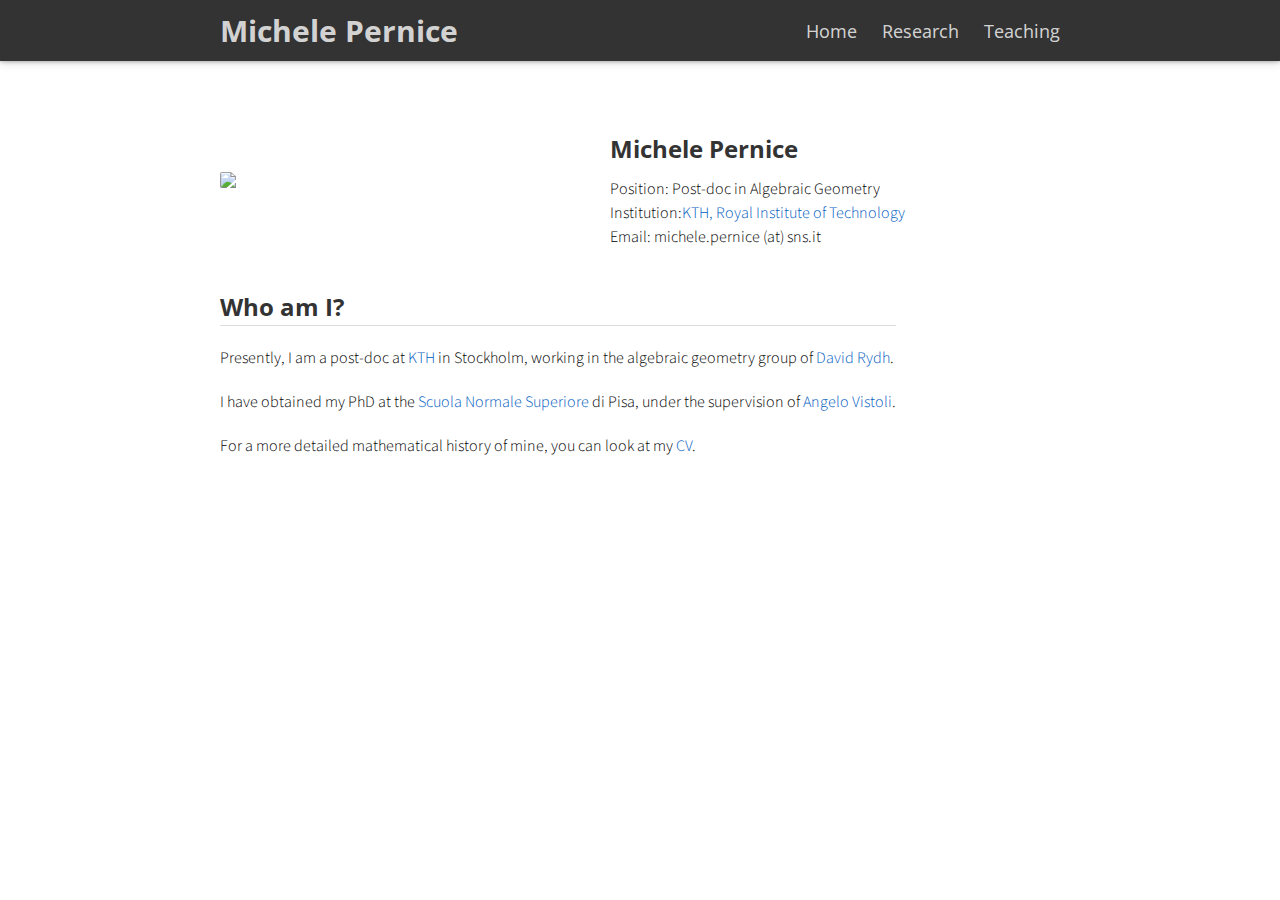
==== home.html @ c6e35c51 "Update home.html" ====
<!doctype html>
<html>

<head>
  <title>Michele Pernice</title>
  <meta charset="utf-8" name="viewport" content="width=device-width, initial-scale=1">
  <link href="css/frame.css" media="screen" rel="stylesheet" type="text/css" />
  <link href="css/controls.css" media="screen" rel="stylesheet" type="text/css" />
  <link href="css/custom.css" media="screen" rel="stylesheet" type="text/css" />
  <link href='https://fonts.googleapis.com/css?family=Open+Sans:400,700' rel='stylesheet' type='text/css'>
  <link href='https://fonts.googleapis.com/css?family=Open+Sans+Condensed:300,700' rel='stylesheet' type='text/css'>
  <link href="https://fonts.googleapis.com/css?family=Source+Sans+Pro:400,700" rel="stylesheet">
  <script src="https://ajax.googleapis.com/ajax/libs/jquery/3.3.1/jquery.min.js"></script>
  <script src="js/menu.js"></script>
</head>

<body>
  <div class="menu-container"></div>
  <div class="content-container">
    <div class="content">
      <div class="content-table flex-column">
        <div class="flex-row">
          <div class="flex-item flex-column">
            <img class="image" id="me" src="Michele.jpeg">
          </div>
          <div class="flex-item flex-column">
            <h2>Michele Pernice</h2>
            <p class="text">
              Position: Post-doc in Algebraic Geometry<br>
              Institution:<a href="https://www.kth.se/math/department-of-mathematics-1.833813" target="_blank">KTH, Royal Institute of Technology</a><br>
              Email: michele.pernice (at) sns.it<br>
            </p>
          </div>
        </div>
        <div class="flex-row">
          <div class="flex-item flex-column">
            <h2>Who am I?</h2>
            <hr>
            <p class="text">
            Presently, I am a post-doc at <a href="https://www.kth.se/math/department-of-mathematics-1.833813" target="_blank">KTH</a> in Stockholm,
              working in the algebraic geometry group of <a href="https://people.kth.se/~dary/" target="_blank">David Rydh</a>.  
            </p>
            <p class="text">
            I have obtained my PhD at the <a href="https://www.sns.it/it" target="_blank">Scuola Normale Superiore</a> di Pisa, 
              under the supervision of <a href="http://homepage.sns.it/vistoli/" target="_blank">Angelo Vistoli</a>.
            </p>
            <p class="text">
             For a more detailed mathematical history of mine, you can look at my <a href="CV_Michele-pdf" target="_blank">CV</a>.
         
            
        </div>
        </div>
      </div>
    </div>
  </div>
</body>

</html>
</body>

</html>
---- css/frame.css ----
/*************************************************************************
 * GitHub: https://github.com/yenchiah/project-website-template
 * Version: v3.36
 * This CSS file is for the website frame
 * If you want to keep this template updated, avoid modifying this file
 * Instead, add your own CSS in the custom.css file
 *************************************************************************/

html,
body {
  margin: 0;
  padding: 0;
  background-color: white;
  font-family: 'Open Sans', Helvetica, Arial, sans-serif;
  left: 0;
  right: 0;
  width: auto;
}

/* This is a hack for FireFox that the <b> tag does not work */
strong,
b {
  font-weight: bold;
}

a {
  outline: none;
  cursor: pointer;
}

img {
  -webkit-touch-callout: none;
  -webkit-user-select: none;
  -khtml-user-select: none;
  -moz-user-select: none;
  -ms-user-select: none;
  user-select: none;
}

video {
  -webkit-touch-callout: none;
  -webkit-user-select: none;
  -khtml-user-select: none;
  -moz-user-select: none;
  -ms-user-select: none;
  user-select: none;
}

h2 {
  font-size: 24px;
  color: #333333;
  margin: 30px 0 0 0;
  padding: 0;
  font-weight: bold;
  font-family: 'Open Sans', Helvetica, Arial, sans-serif;
}

h3 {
  font-size: 18px;
  color: #333333;
  margin: 10px 0 0 0;
  padding: 0;
  font-weight: bold;
  font-family: 'Open Sans', Helvetica, Arial, sans-serif;
}

ul,
ol {
  margin: 10px 0 10px 0;
}

li ol,
li ul {
  margin: 0;
}

hr {
  border: 0;
  height: 1px;
  background: rgb(220, 220, 220);
  margin: 0 0 10px 0;
}

.menu-container {
  z-index: 2;
  position: relative;
  width: 100%;
  background-color: #333333;
  min-width: 300px;
  -webkit-touch-callout: none;
  -webkit-user-select: none;
  -khtml-user-select: none;
  -moz-user-select: none;
  -ms-user-select: none;
  user-select: none;
  box-shadow: 0 0px 4px rgb(0 0 0 / 32%), 0 0px 10px rgb(0 0 0 / 23%);
}

.menu {
  position: relative;
  margin: 0 auto;
  max-width: 900px;
}

.menu-table {
  padding: 10px 10px;
  width: 100%;
  margin: 0;
}

.menu-highlight {
  color: rgb(255, 255, 255) !important;
  opacity: 1 !important;
  font-weight: 700 !important;
}

.logo {
  margin-left: 20px;
}

.logo a {
  color: rgba(255, 255, 255, 0.8);
  font-family: 'Open Sans Condensed', Helvetica, Arial, sans-serif;
  font-size: 30px;
  text-decoration: none;
  font-weight: 700;
  flex: 1 auto;
}

.logo img {
  margin: 0;
  padding: 0;
}

.menu-button {
  width: 40px;
  height: 40px;
  display: none;
  cursor: pointer;
  margin-right: 20px;
}

.menu-button img {
  width: 30px;
  height: 30px;
}

.menu-items a {
  color: rgba(255, 255, 255, 0.8);
  text-decoration: none;
  font-weight: 400;
  font-size: 18px;
  flex: 1 auto;
  transition: opacity 0.1s ease-in-out;
  -moz-transition: opacity 0.1s ease-in-out;
  -webkit-transition: opacity 0.1s ease-in-out;
  font-family: 'Open Sans', Helvetica, Arial, sans-serif;
  white-space: nowrap;
}

.menu-items a:not(:last-child) {
  margin-right: 25px;
}

.menu-items a:hover {
  color: rgb(255, 255, 255);
  opacity: 1;
}

.content-container {
  z-index: 1;
  position: relative;
  width: 100%;
  min-width: 300px;
}

.content {
  position: relative;
  margin: 0 auto;
  font-size: 16px;
  font-family: 'Source Sans Pro', Helvetica, Arial, sans-serif;
  font-weight: 300;
  line-height: 1.5;
  max-width: 900px;
  overflow-x: auto;
}

.content p a,
.content ul a,
.content ol a {
  text-decoration: none;
  color: #005cbf;
}

.content p a:hover,
.content ul a:hover,
.content ol a:hover {
  text-decoration: underline;
}

.content-table {
  padding: 40px 10px;
  width: 100%;
  margin: 0;
}

.banner {
  position: relative;
  font-size: 16px;
  font-family: 'Source Sans Pro', Helvetica, Arial, sans-serif;
  font-weight: 300;
  line-height: 1.5;
  overflow-x: auto;
  background-color: #005cbf;
  display: flex;
}

.banner .banner-table {
  padding: 20px 10px;
  width: 100%;
  margin: 0 auto;
  max-width: 900px;
  align-self: flex-end;
}

.banner h2,
.banner h3,
.banner p,
.banner span {
  color: white;
}

.flex-column {
  display: flex;
  flex-direction: column;
  flex-wrap: wrap;
  justify-content: flex-start;
  align-items: stretch;
  align-content: stretch;
  box-sizing: border-box;
}

.flex-row-space-between {
  display: flex;
  flex-direction: row;
  flex-wrap: wrap;
  justify-content: space-between;
  align-items: center;
  align-content: stretch;
  box-sizing: border-box;
}

.flex-row {
  display: flex;
  flex-direction: row;
  flex-wrap: wrap;
  justify-content: flex-start;
  align-items: center;
  align-content: stretch;
  box-sizing: border-box;
}

.flex-row-center {
  display: flex;
  flex-direction: row;
  flex-wrap: wrap;
  justify-content: center;
  align-items: center;
  align-content: stretch;
  box-sizing: border-box;
}

.flex-item-stretch {
  flex: 1 auto;
}

.flex-item-stretch-2 {
  flex: 1 auto;
}

.flex-item-stretch-3 {
  flex: 1 auto;
}

.flex-item-stretch-4 {
  flex: 1 auto;
}

.flex-item-stretch-5 {
  flex: 1 auto;
}

.flex-item {
  margin: 0 20px;
}

.left-align {
  float: left;
}

.right-align {
  float: right;
}

.full-width {
  width: 100%;
}

.badge-text {
  font-size: 30px;
  font-weight: 700;
}

.text {
  margin: 10px 0 10px 0;
  padding: 0;
}

.text-large-margin {
  margin: 15px 0 15px 0;
  padding: 0;
}

.text-small-margin {
  margin: 5px 0 5px 0;
  padding: 0;
}

.text-no-margin {
  margin: 0;
  padding: 0;
}

.image {
  border-radius: 2px;
  width: 100%;
  margin: 15px 0;
  -webkit-touch-callout: none;
  -webkit-user-select: none;
  -khtml-user-select: none;
  -moz-user-select: none;
  -ms-user-select: none;
  user-select: none;
  display: flex;
}

.image.center {
  align-self: center;
}

.image img,
.image video {
  width: 100%;
  height: 100%;
  box-sizing: border-box;
  display: table-cell;
  overflow: hidden;
  border-radius: 2px;
}

.adaptive-image {
  background-position: center;
  background-repeat: no-repeat;
  background-size: cover;
}

.image-wrap-text {
  float: left;
  margin: 5px 40px 25px 0;
}

.image-caption {
  width: 100%;
  text-align: center;
  margin-top: -10px;
  margin-bottom: 10px;
}

.max-width-400 {
  max-width: 400px;
}

.max-width-140 {
  max-width: 140px;
}

ol.publication {
  display: flex;
  flex-direction: column-reverse;
  list-style: none;
  margin: 7px 0 7px 0;
  padding: 0;
  flex-wrap: wrap;
}

ol.publication li {
  display: flex;
  align-items: baseline;
  margin: 0;
  padding: 0;
}

ol.publication li p:before {
  line-height: 1;
  margin-right: 5px;
}

ol.publication.C-list {
  counter-reset: C-counter;
}

ol.publication.C-list li p {
  counter-increment: C-counter;
}

ol.publication.C-list li p:before {
  content: "[C"counter(C-counter)"]";
}

ol.publication.J-list {
  counter-reset: J-counter;
}

ol.publication.J-list li p {
  counter-increment: J-counter;
}

ol.publication.J-list li p:before {
  content: "[J"counter(J-counter)"]";
}

ol.publication.T-list {
  counter-reset: T-counter;
}

ol.publication.T-list li p {
  counter-increment: T-counter;
}

ol.publication.T-list li p:before {
  content: "[T"counter(T-counter)"]";
}

ol.publication.O-list {
  counter-reset: O-counter;
}

ol.publication.O-list li p {
  counter-increment: O-counter;
}

ol.publication.O-list li p:before {
  content: "[O"counter(O-counter)"]";
}

ol.publication.P-list {
  counter-reset: P-counter;
}

ol.publication.P-list li p {
  counter-increment: P-counter;
}

ol.publication.P-list li p:before {
  content: "[P"counter(P-counter)"]";
}

ol.publication.M-list {
  counter-reset: M-counter;
}

ol.publication.M-list li p {
  counter-increment: M-counter;
}

ol.publication.M-list li p:before {
  content: "[M"counter(M-counter)"]";
}

ol.publication.F-list {
  counter-reset: F-counter;
}

ol.publication.F-list li p {
  counter-increment: F-counter;
}

ol.publication.F-list li p:before {
  content: "[F"counter(F-counter)"]";
}

ol.publication.A-list {
  counter-reset: A-counter;
}

ol.publication.A-list li p {
  counter-increment: A-counter;
}

ol.publication.A-list li p:before {
  content: "[A"counter(A-counter)"]";
}

ol.nested {
  list-style: none;
  counter-reset: item;
}

ol.nested>li:before {
  counter-increment: item;
  content: counters(item, ".") ". ";
  padding-right: 0.6em;
}

.noselect {
  -webkit-touch-callout: none;
  -webkit-user-select: none;
  -khtml-user-select: none;
  -moz-user-select: none;
  -ms-user-select: none;
  user-select: none;
}

.center-align-content {
  display: flex;
  justify-content: center;
  align-items: center;
}

.left-align-content {
  display: flex;
  justify-content: flex-start;
  align-items: center;
}

.text-large {
  font-size: 20px;
}

.text-small {
  font-size: 12px;
}

.text-italic {
  font-style: italic;
}

.text-justify {
  text-align: justify;
}

.text-center {
  text-align: center;
}

.iframe-container {
  position: absolute;
  top: 61px;
  bottom: 0;
  left: 0;
  height: auto;
  width: 100%;
  min-width: 300px;
}

.iframe {
  border: 0;
  width: 100%;
  height: 100%;
}

.iframe-in-body {
  width: 100%;
  height: 400px;
  border: 1px solid #666666;
  margin: 15px 0;
}

.iframe-in-tab {
  width: 100%;
  height: 400px;
  border: 0;
  margin: 0;
  padding: 0;
}

.force-no-scroll {
  overflow-y: hidden;
}

.force-scroll {
  overflow-y: scroll;
}

.highlight-text {
  font-weight: bold;
}

.custom-text-info,
.custom-text-info p,
.custom-text-info a {
  color: #17a2b8;
}

.custom-text-info a:hover {
  color: #007082;
}

.custom-text-primary,
.custom-text-primary p,
.custom-text-primary a {
  color: #007bff;
}

.custom-text-primary a:hover {
  color: #005cbf;
}

.custom-text-danger,
.custom-text-danger p,
.custom-text-danger a {
  color: #dc3545;
}

.custom-text-danger a:hover {
  color: #a71120;
}

.gallery {
  display: flex;
  flex-direction: row;
  flex-wrap: wrap;
  justify-content: flex-start;
  align-items: center;
  align-content: stretch;
  box-sizing: border-box;
  width: 100%;
  padding: 0 5px;
}

.gallery>a.flex-column,
.gallery>div.flex-column {
  color: black;
  text-decoration: none;
  padding: 15px;
  cursor: default;
}

.gallery>a.flex-column>img,
.gallery>a.flex-column>video,
.gallery>div.flex-column>img,
.gallery>div.flex-column>video {
  border-radius: 2px;
  width: 100%;
  background-image: url(../img/loading.gif);
  background-repeat: no-repeat;
  background-size: 30px 30px;
  background-position: center;
  min-height: 50px;
}

.gallery>a.flex-column>div,
.gallery>div.flex-column>div,
.gallery>a.flex-column>h3,
.gallery>div.flex-column>h3 {
  width: 100%;
  text-align: center;
}

.masonry {
  column-count: 2;
  column-fill: balance;
  column-gap: 0;
  box-sizing: border-box;
  width: 100%;
  padding: 0 5px;
  position: relative;
}

.masonry figure {
  break-inside: avoid;
  page-break-inside: avoid;
  border: 0;
  color: black;
  text-decoration: none;
  padding: 10px;
  margin: 0;
  cursor: default;
  -webkit-touch-callout: none;
  -webkit-user-select: none;
  -khtml-user-select: none;
  -moz-user-select: none;
  -ms-user-select: none;
  user-select: none;
  border: 5px solid transparent;
  position: relative;
  box-sizing: border-box;
  display: flex;
  flex-direction: column;
  flex-wrap: wrap;
  justify-content: flex-start;
  align-items: stretch;
  align-content: stretch;
}

.masonry figure.selected {
  border: 5px solid #007bff;
  -moz-box-shadow: inset 0 0 4px 1px #6d6d6d;
  -webkit-box-shadow: inset 0 0 4px 1px #6d6d6d;
  box-shadow: inset 0 0 4px 1px #6d6d6d;
}

.masonry figure>img,
.masonry figure>video {
  width: 100%;
  background-image: url(../img/loading.gif);
  background-repeat: no-repeat;
  background-size: 30px 30px;
  background-position: center;
  min-height: 50px;
  display: block;
  box-sizing: border-box;
  position: relative;
}

.masonry figure>figcaption {
  position: absolute;
  bottom: max(min(2vw, 20px), 15px);
  left: max(min(2vw, 20px), 15px);
  right: max(min(2vw, 20px), 15px);
  font-family: 'Oswald', Helvetica, Arial, sans-serif;
  width: auto;
  display: block;
  box-sizing: border-box;
  margin: 0;
  padding: 0;
  font-size: 25px;
  font-size: max(min(6vw, 21px), 16px);
  line-height: 1.3;
  font-weight: bold;
  color: #fff;
  text-align: center;
  background-color: transparent;
  text-shadow: -1px 1px 0 #000, 1px 1px 0 #000, 1px -1px 0 #000, -1px -1px 0 #000;
}

.masonry figure>figcaption.text-only {
  position: initial;
  background-color: rgb(80, 80, 80);
  padding: 20px 20px;
  text-shadow: none;
}

.masonry figure>figcaption.text-bottom {
  position: initial;
  font-family: 'Source Sans Pro', Helvetica, Arial, sans-serif;
  padding: 5px 5px;
  text-shadow: none;
  color: #000;
  font-weight: normal;
  font-size: 16px;
}

.masonry figure>div {
  width: calc(100% - 20px);
  display: block;
  box-sizing: border-box;
  position: absolute;
  line-height: 2;
  top: 10px;
  left: 10px;
  font-family: 'Source Sans Pro', Helvetica, Arial, sans-serif;
  font-size: 14px;
  background-color: rgba(255, 255, 255, 0.5);
  color: #000;
  text-align: center;
  padding: 0;
  height: 30px;
  margin: 0;
}

.masonry figure>div>a {
  cursor: alias;
  font-family: 'Source Sans Pro', Helvetica, Arial, sans-serif;
  font-size: 14px;
  color: #000;
  text-decoration: underline;
}

.custom-table-container {
  display: grid;
  width: fit-content;
  width: -moz-fit-content;
  margin: 15px 0;
}

.custom-table-container.center {
  margin-left: auto;
  margin-right: auto;
}

.custom-table {
  display: block;
  overflow-x: auto;
  border: 1px solid #666666;
  border-collapse: collapse;
  border-spacing: 0;
  empty-cells: show;
  margin: 0;
  padding: 0;
}

.custom-table thead {
  text-align: left;
  border-bottom: 1px solid #666666;
}

.custom-table tfoot {
  border-top: 1px solid #666666;
}

.custom-table tr.bg-color-gray {
  background-color: #dadada;
}

.custom-table tr.bg-color-light-gray {
  background-color: #efefef;
}

.custom-table td,
.custom-table th {
  padding: 5px 10px;
}

.custom-survey p.custom-answer-survey {
  font-family: 'Source Sans Pro', Helvetica, Arial, sans-serif;
  box-sizing: border-box;
  padding: 5px 10px;
  margin-top: 15px;
  margin-bottom: 0;
  margin-right: 0;
  margin-left: 0;
  background: rgb(255, 255, 255);
  border: 1px solid #7d7d7d;
  font-size: 18px;
  outline: none;
  border-radius: 0;
  width: 100%;
  white-space: pre-wrap;
  word-wrap: break-word;
  overflow-y: visible;
  overflow-x: hidden;
  min-height: 40px;
  word-break: break-word;
  hyphens: auto;
}

.custom-survey input.custom-textbox-survey,
.custom-survey textarea.custom-textbox-survey {
  font-family: 'Source Sans Pro', Helvetica, Arial, sans-serif;
  box-sizing: border-box;
  padding: 5px 10px;
  background: rgb(255, 255, 255);
  border: 1px solid #7d7d7d;
  font-size: 18px;
  outline: none;
  border-radius: 0;
  resize: none;
  width: 100%;
  white-space: pre-wrap;
  word-wrap: break-word;
  overflow-y: visible;
  overflow-x: hidden;
  min-height: 130px;
}

.custom-survey input[readonly].custom-textbox-survey,
.custom-survey textarea[readonly].custom-textbox-survey {
  cursor: default;
  background: rgb(230, 230, 230);
}

.custom-survey .custom-radio-group-survey {
  column-count: 1;
  column-fill: balance;
  column-gap: 0;
}

.custom-survey .custom-radio-group-survey.image-only {
  column-count: 2;
  column-fill: balance;
  column-gap: 0;
}

.custom-survey .custom-radio-group-survey div {
  display: flex;
  position: relative;
  width: 100%;
  break-inside: avoid;
}

.custom-survey .custom-radio-group-survey label>img {
  width: calc(100% - 5px);
  margin-top: 5px;
  margin-bottom: 10px;
  border-radius: 51%;
  box-shadow: 0 0px 4px rgba(0, 0, 0, 0.32), 0 0px 10px rgba(0, 0, 0, 0.23);
}

.custom-survey .custom-radio-group-survey input[type="radio"]+label,
.custom-survey .custom-radio-group-survey input[type="checkbox"]+label {
  position: relative;
  padding: 10px 10px 10px 48px;
  cursor: pointer;
  font-size: 16px;
  line-height: 1.8;
  display: grid;
  color: black;
  border: 0;
  font-family: 'Source Sans Pro', Helvetica, Arial, sans-serif;
  -webkit-touch-callout: none;
  -webkit-user-select: none;
  -khtml-user-select: none;
  -moz-user-select: none;
  -ms-user-select: none;
  user-select: none;
  width: 100%;
}

.custom-survey .custom-radio-group-survey.image-only input[type="radio"]+label,
.custom-survey .custom-radio-group-survey.image-only input[type="checkbox"]+label {
  padding: 10px;
}

.custom-survey .custom-radio-group-survey input[type="radio"]+label>figure,
.custom-survey .custom-radio-group-survey input[type="checkbox"]+label>figure {
  break-inside: avoid;
  page-break-inside: avoid;
  border: 0;
  color: black;
  text-decoration: none;
  padding: 0;
  margin: 0 auto;
  cursor: pointer;
  -webkit-touch-callout: none;
  -webkit-user-select: none;
  -khtml-user-select: none;
  -moz-user-select: none;
  -ms-user-select: none;
  user-select: none;
  position: relative;
  box-sizing: border-box;
  display: flex;
  flex-direction: column;
  flex-wrap: wrap;
  justify-content: flex-start;
  align-items: stretch;
  align-content: stretch;
  width: 100%;
}

.custom-survey .custom-radio-group-survey input[type="radio"]+label>figure>img,
.custom-survey .custom-radio-group-survey input[type="radio"]+label>figure>video,
.custom-survey .custom-radio-group-survey input[type="checkbox"]+label>figure>img,
.custom-survey .custom-radio-group-survey input[type="checkbox"]+label>figure>video {
  width: 100%;
  background-image: url(../img/loading.gif);
  background-repeat: no-repeat;
  background-size: 30px 30px;
  background-position: center;
  min-height: 50px;
  display: block;
  box-sizing: border-box;
  position: relative;
}

.custom-survey .custom-radio-group-survey input[type="radio"]+label>figure>figcaption,
.custom-survey .custom-radio-group-survey input[type="checkbox"]+label>figure>figcaption {
  position: absolute;
  bottom: max(min(2vw, 10px), 5px);
  left: max(min(2vw, 10px), 5px);
  right: max(min(2vw, 10px), 5px);
  font-family: 'Oswald', Helvetica, Arial, sans-serif;
  width: auto;
  display: block;
  box-sizing: border-box;
  margin: 0;
  padding: 0;
  font-size: 25px;
  font-size: max(min(4.5vw, 20px), 16px);
  line-height: 1.3;
  font-weight: bold;
  color: #fff;
  text-align: center;
  background-color: transparent;
  text-shadow: -1px 1px 0 #000, 1px 1px 0 #000, 1px -1px 0 #000, -1px -1px 0 #000;
}

.custom-survey .custom-radio-group-survey input[type="radio"]+label>figure>figcaption.text-only,
.custom-survey .custom-radio-group-survey input[type="checkbox"]+label>figure>figcaption.text-only {
  position: initial;
  background-color: rgb(80, 80, 80);
  padding: 25px 25px;
  text-shadow: none;
}

.custom-survey .custom-radio-group-survey input[type="radio"]+label>figure>div,
.custom-survey .custom-radio-group-survey input[type="checkbox"]+label>figure>div {
  width: 100%;
  display: block;
  box-sizing: border-box;
  position: absolute;
  line-height: 2;
  font-family: 'Source Sans Pro', Helvetica, Arial, sans-serif;
  font-size: 14px;
  background-color: rgba(255, 255, 255, 0.5);
  color: #000;
  text-align: center;
  padding: 0;
  height: 30px;
  margin: 0;
}

.custom-survey .custom-radio-group-survey input[type="radio"]+label>figure>div>a,
.custom-survey .custom-radio-group-survey input[type="checkbox"]+label>figure>div>a {
  cursor: alias;
  font-family: 'Source Sans Pro', Helvetica, Arial, sans-serif;
  font-size: 14px;
  color: #000;
  text-decoration: underline;
}

.custom-survey .custom-radio-group-survey input[type="radio"]:not(:disabled):hover,
.custom-survey .custom-radio-group-survey input[type="checkbox"]:not(:disabled):hover {
  color: #333333;
  background-color: #eeeeee;
}

.custom-survey .custom-radio-group-survey input[type="radio"]:disabled,
.custom-survey .custom-radio-group-survey input[type="checkbox"]:disabled {
  opacity: 0.4;
}

.custom-survey .custom-radio-group-survey input[type="radio"],
.custom-survey .custom-radio-group-survey input[type="checkbox"] {
  padding: 0;
  text-align: center;
  outline: none;
  cursor: pointer;
  box-shadow: none;
  transition: background-color 0.1s, box-shadow 0.1s;
  text-decoration: none;
  box-sizing: border-box;
  background-color: white;
  border: 0;
  border-spacing: 0;
  display: inline-block;
  -webkit-touch-callout: none;
  -webkit-user-select: none;
  -khtml-user-select: none;
  -moz-user-select: none;
  -ms-user-select: none;
  user-select: none;
  position: absolute;
  left: -9999px;
}

.custom-survey .custom-radio-group-survey input[type="radio"]:checked+label,
.custom-survey .custom-radio-group-survey input[type="checkbox"]:checked+label {
  color: white;
  background-color: #007bff;
}

.custom-survey .custom-radio-group-survey input[type="radio"]+label:before,
.custom-survey .custom-radio-group-survey input[type="checkbox"]+label:before {
  content: '';
  position: absolute;
  left: 14px;
  top: 14px;
  width: 20px;
  height: 20px;
  border: 1px solid #aaa;
  background: #fff;
  z-index: 1;
}

.custom-survey .custom-radio-group-survey input[type="radio"]+label:before {
  border-radius: 100%;
}

.custom-survey .custom-radio-group-survey input[type="checkbox"]+label:before {
  border-radius: 2px;
}

.custom-survey .custom-radio-group-survey input[type="radio"]+label:after,
.custom-survey .custom-radio-group-survey input[type="checkbox"]+label:after {
  content: '';
  width: 14px;
  height: 14px;
  background: #005cbf;
  position: absolute;
  top: 18px;
  left: 18px;
  -webkit-transition: all 0.1s ease;
  transition: all 0.1s ease;
  z-index: 1;
}

.custom-survey .custom-radio-group-survey input[type="radio"]+label:after {
  border-radius: 100%;
}

.custom-survey .custom-radio-group-survey input[type="checkbox"]+label:after {
  border-radius: 2px;
}

.custom-survey .custom-radio-group-survey input[type="radio"]:not(:checked)+label:after,
.custom-survey .custom-radio-group-survey input[type="checkbox"]:not(:checked)+label:after {
  opacity: 0;
  -webkit-transform: scale(0);
  transform: scale(0);
}

.custom-survey .custom-radio-group-survey input[type="radio"]:checked+label:after,
.custom-survey .custom-radio-group-survey input[type="checkbox"]:checked+label:after {
  opacity: 1;
  -webkit-transform: scale(1);
  transform: scale(1);
}

.custom-survey {
  padding: 25px;
  background-color: #e7e7e7;
  border: 1px solid #2f2f2f;
  border-radius: 0;
  display: flex;
  flex-direction: column;
  flex-wrap: nowrap;
}

.custom-survey .text {
  margin-top: 0;
  margin-bottom: 0;
  color: black;
}

.custom-survey h3 {
  margin-top: 0;
}

.custom-survey .custom-textbox-survey {
  color: black;
}

.custom-survey textarea.custom-textbox-survey::-webkit-input-placeholder {
  /* Edge */
  color: #a8a8a8;
}

.custom-survey textarea.custom-textbox-survey:-ms-input-placeholder {
  /* Internet Explorer */
  color: #a8a8a8;
}

.custom-survey textarea.custom-textbox-survey::placeholder {
  color: #a8a8a8;
}

.custom-survey.answer-mode {
  background-color: #afafaf;
  border: 1px solid #5d5d5d;
}

.custom-survey.answer-mode .custom-radio-group-survey input[type="radio"]+label,
.custom-survey.answer-mode .custom-radio-group-survey input[type="checkbox"]+label {
  border: 3px solid #afafaf;
}

.custom-survey.answer-mode .custom-radio-group-survey input[type="radio"]:not(.highlight)+label,
.custom-survey.answer-mode .custom-radio-group-survey input[type="checkbox"]:not(.highlight):checked+label {
  color: black;
  background-color: #afafaf;
}

.custom-survey.answer-mode .custom-radio-group-survey input[type="radio"].highlight+label,
.custom-survey.answer-mode .custom-radio-group-survey input[type="checkbox"].highlight+label {
  box-shadow: 0px 0px 0px 5px white inset;
  background-color: #007bff;
  color: white;
}

.custom-survey.answer-mode .custom-textbox-survey {
  color: #636363;
}

.custom-survey.answer-mode .custom-textbox-survey:disabled {
  background: #dddddd;
}

.no-top-margin {
  margin-top: 0;
}

.no-bottom-margin {
  margin-bottom: 0;
}

.break-long-url {
  /* These are technically the same, but use both */
  overflow-wrap: break-word;
  word-wrap: break-word;

  -ms-word-break: break-all;
  /* This is the dangerous one in WebKit, as it breaks things wherever */
  word-break: break-all;
  /* Instead use this non-standard one: */
  word-break: break-word;

  /* Adds a hyphen where the word breaks, if supported (No Blink) */
  -ms-hyphens: auto;
  -moz-hyphens: auto;
  -webkit-hyphens: auto;
  hyphens: auto;
}

.graph-title {
  font-size: 20px;
  margin-bottom: 0;
  margin-top: 15px;
}

.add-top-margin {
  margin-top: 15px;
}

.add-top-margin-small {
  margin-top: 5px;
}

.add-top-margin-large {
  margin-top: 30px;
}

.add-bottom-margin {
  margin-bottom: 15px;
}

.add-bottom-margin-small {
  margin-bottom: 5px;
}

.add-bottom-margin-large {
  margin-bottom: 30px;
}

@media screen and (min-width: 900px) {
  .flex-item-stretch {
    flex: 1;
  }

  .flex-item-stretch-2 {
    flex: 2;
  }

  .flex-item-stretch-3 {
    flex: 3;
  }

  .flex-item-stretch-4 {
    flex: 4;
  }

  .flex-item-stretch-5 {
    flex: 5;
  }
}

@media screen and (max-width: 750px) {
  .logo {
    -webkit-tap-highlight-color: transparent;
  }

  .menu-items {
    display: none;
    width: 100%;
  }

  .menu-items a:first-child {
    margin-top: 10px;
  }

  .menu-items a {
    width: 100%;
    padding: 10px 0;
    border-top: 1px solid rgba(255, 255, 255, 0.5);
  }

  .menu-button {
    display: flex;
    flex-direction: row;
    flex-wrap: wrap;
    justify-content: flex-end;
    align-items: center;
    align-content: stretch;
    box-sizing: border-box;
    -webkit-tap-highlight-color: transparent;
  }

  .menu-button:focus {
    pointer-events: none;
  }

  .menu-button:focus+.menu-items {
    display: block;
  }

  .menu-button:focus+.menu-items a {
    display: block;
  }

  .menu-items:hover {
    display: block;
  }

  .menu-items>a {
    display: block;
  }

  .image-wrap-text {
    max-width: 100%;
    margin-bottom: 20px;
    margin-right: 0;
  }
}

@media screen and (min-width: 900px) {
  .masonry {
    column-count: 3;
  }

  .custom-survey .custom-radio-group-survey.image-only {
    column-count: 2;
  }

  .gallery>a.flex-column,
  .gallery>div.flex-column {
    flex: 1 0 25%;
    max-width: 25%;
  }
}

@media screen and (min-width: 700px) and (max-width: 900px) {
  .masonry {
    column-count: 3;
  }

  .custom-survey .custom-radio-group-survey.image-only {
    column-count: 2;
  }

  .gallery>a.flex-column,
  .gallery>div.flex-column {
    flex: 1 0 33.3%;
    max-width: 33.3%;
  }
}

@media screen and (min-width: 500px) and (max-width: 700px) {
  .masonry {
    column-count: 2;
  }

  .custom-survey .custom-radio-group-survey.image-only {
    column-count: 1;
  }

  .gallery>a.flex-column,
  .gallery>div.flex-column {
    flex: 1 0 50%;
    max-width: 50%;
  }
}

@media screen and (max-width: 500px) {
  .masonry {
    column-count: 1;
  }

  .custom-survey .custom-radio-group-survey.image-only {
    column-count: 1;
  }

  .gallery>a.flex-column,
  .gallery>div.flex-column {
    flex: 1 0 100%;
    max-width: 100%;
  }
}
---- css/controls.css ----
/*************************************************************************
 * GitHub: https://github.com/yenchiah/project-website-template
 * Version: v3.36
 * This CSS file has control elements that do not require JavaScript
 * If you want to keep this template updated, avoid modifying this file
 * Instead, add your own CSS in the custom.css file
 *************************************************************************/

.custom-image-button {
  display: flex;
  flex-direction: column;
  flex-wrap: wrap;
  justify-content: flex-start;
  align-items: stretch;
  align-content: stretch;
  box-sizing: border-box;
  text-decoration: none;
  -webkit-touch-callout: none;
  -webkit-user-select: none;
  -khtml-user-select: none;
  -moz-user-select: none;
  -ms-user-select: none;
  user-select: none;
}

.custom-button {
  font-family: 'Open Sans', Helvetica, Arial, sans-serif;
  padding: 10px 20px;
  text-align: center;
  font-size: 14px;
  line-height: 15px;
  outline: none;
  border-radius: 2px;
  cursor: pointer;
  box-shadow: none;
  transition: background-color 0.1s, box-shadow 0.1s, border 0.1s;
  text-decoration: none;
  display: block;
  box-sizing: border-box;
  color: white;
  border: 1px solid #7d7d7d;
  background-color: #7d7d7d;
  -webkit-touch-callout: none;
  -webkit-user-select: none;
  -khtml-user-select: none;
  -moz-user-select: none;
  -ms-user-select: none;
  user-select: none;
}

.custom-button:not(:disabled):hover {
  background-color: #4d4d4d;
  border-color: #4d4d4d;
}

.custom-button:not(:disabled):active {
  background-color: #4d4d4d;
  border-color: #4d4d4d;
}

.custom-button:disabled {
  opacity: 0.4;
  cursor: default;
}

.custom-button-primary {
  background-color: #007bff;
  border-color: #007bff;
}

.custom-button-primary:not(:disabled):hover {
  background-color: #005cbf;
  border-color: #005cbf;
}

.custom-button-primary:not(:disabled):active {
  background-color: #005cbf;
  border-color: #005cbf;
}

.custom-button-danger {
  background-color: #dc3545;
  border-color: #dc3545;
}

.custom-button-danger:not(:disabled):hover {
  background-color: #a71120;
  border-color: #a71120;
}

.custom-button-danger:not(:disabled):active {
  background-color: #a71120;
  border-color: #a71120;
}

.custom-button-info {
  background-color: #17a2b8;
  border-color: #17a2b8;
}

.custom-button-info:not(:disabled):hover {
  background-color: #007082;
  border-color: #007082;
}

.custom-button-info:not(:disabled):active {
  background-color: #007082;
  border-color: #007082;
}

.custom-button-flat {
  font-family: 'Open Sans', Helvetica, Arial, sans-serif;
  text-align: center;
  font-size: 16px;
  line-height: 16px;
  outline: none;
  border-radius: 48px;
  cursor: pointer;
  box-shadow: none;
  transition: background-color 0.1s, box-shadow 0.1s, border 0.1s;
  text-decoration: none;
  color: black;
  border: 1px solid #777777;
  background-color: white;
  padding: 13px;
  display: flex;
  flex-direction: row;
  flex-wrap: wrap;
  justify-content: center;
  align-items: center;
  align-content: center;
  box-sizing: border-box;
  -webkit-touch-callout: none;
  -webkit-user-select: none;
  -khtml-user-select: none;
  -moz-user-select: none;
  -ms-user-select: none;
  user-select: none;
}

.custom-button-flat.large {
  font-size: 18px;
  line-height: 18px;
  padding: 17px;
  border-radius: 56px;
}

.custom-button-flat.small {
  font-size: 14px;
  line-height: 14px;
  padding: 12px;
  border-radius: 42px;
}

.custom-button-flat:disabled {
  opacity: 0.4;
  cursor: default;
}

.custom-button-flat img {
  width: 20px;
  height: 20px;
}

.custom-button-flat.small img {
  width: 16px;
  height: 16px;
}

.custom-button-flat.large img {
  width: 24px;
  height: 24px;
}

.custom-button-flat span {
  margin-left: 6px;
}

input.custom-textbox,
textarea.custom-textbox {
  font-family: 'Source Sans Pro', Helvetica, Arial, sans-serif;
  box-sizing: border-box;
  padding: 5px 10px;
  background: rgb(255, 255, 255);
  border: 1px solid #7d7d7d;
  font-size: 16px;
  outline: none;
  border-radius: 2px;
  resize: vertical;
}

input.custom-textbox {
  min-height: 37px;
  max-height: 37px;
}

textarea.custom-textbox {
  min-height: 60px;
  max-height: 200px;
}

input[readonly].custom-textbox,
textarea[readonly].custom-textbox {
  cursor: default;
  background: rgb(230, 230, 230);
}

.control-group {
  display: flex;
  flex-direction: row;
  flex-wrap: wrap;
  justify-content: flex-start;
  align-items: center;
  align-content: stretch;
  box-sizing: border-box;
  -webkit-touch-callout: none;
  -webkit-user-select: none;
  -khtml-user-select: none;
  -moz-user-select: none;
  -ms-user-select: none;
  user-select: none;
}

.control-group .custom-image-button {
  margin: 10px 0 10px 0;
}

.control-group .custom-image-button:not(:last-child) {
  margin-right: 15px;
}

.control-group .custom-button {
  margin: 10px 0 10px 0;
}

.control-group .custom-button:not(:last-child) {
  margin-right: 15px;
}

.control-group .custom-button-flat {
  margin: 10px 0 10px 0;
}

.control-group .custom-button-flat:not(:last-child) {
  margin-right: 15px;
}

.control-group .custom-textbox {
  margin: 10px 0 10px 0;
}

.control-group .custom-textbox:not(:last-child) {
  margin-right: 15px;
}

@media screen and (max-width: 500px) {
  .stretch-on-mobile {
    margin-left: 0 !important;
    margin-right: 0 !important;
    flex: 1 0 100%;
    max-width: 100%;
  }
}

.pulse-white {
  box-shadow: 0 0 0 rgba(255, 255, 255, 0.5);
  animation: pulse-white 2s infinite;
}

@-webkit-keyframes pulse-white {
  0% {
    -webkit-box-shadow: 0 0 0 0 rgba(255, 255, 255, 0.5);
  }

  70% {
    -webkit-box-shadow: 0 0 0 15px rgba(255, 255, 255, 0);
  }

  100% {
    -webkit-box-shadow: 0 0 0 0 rgba(255, 255, 255, 0);
  }
}

@keyframes pulse-white {
  0% {
    -moz-box-shadow: 0 0 0 0 rgba(255, 255, 255, 0.5);
    box-shadow: 0 0 0 0 rgba(255, 255, 255, 0.5);
  }

  70% {
    -moz-box-shadow: 0 0 0 15px rgba(255, 255, 255, 0);
    box-shadow: 0 0 0 15px rgba(255, 255, 255, 0);
  }

  100% {
    -moz-box-shadow: 0 0 0 0 rgba(255, 255, 255, 0);
    box-shadow: 0 0 0 0 rgba(255, 255, 255, 0);
  }
}

.pulse-black {
  box-shadow: 0 0 0 rgba(0, 0, 0, 0.5);
  animation: pulse-black 2s infinite;
}

@-webkit-keyframes pulse-black {
  0% {
    -webkit-box-shadow: 0 0 0 0 rgba(0, 0, 0, 0.5);
  }

  70% {
    -webkit-box-shadow: 0 0 0 15px rgba(0, 0, 0, 0);
  }

  100% {
    -webkit-box-shadow: 0 0 0 0 rgba(0, 0, 0, 0);
  }
}

@keyframes pulse-black {
  0% {
    -moz-box-shadow: 0 0 0 0 rgba(0, 0, 0, 0.5);
    box-shadow: 0 0 0 0 rgba(0, 0, 0, 0.5);
  }

  70% {
    -moz-box-shadow: 0 0 0 15px rgba(0, 0, 0, 0);
    box-shadow: 0 0 0 15px rgba(0, 0, 0, 0);
  }

  100% {
    -moz-box-shadow: 0 0 0 0 rgba(0, 0, 0, 0);
    box-shadow: 0 0 0 0 rgba(0, 0, 0, 0);
  }
}

.pulse-primary {
  box-shadow: 0 0 0 rgba(0, 123, 255, 0.5);
  animation: pulse-primary 2s infinite;
}

@-webkit-keyframes pulse-primary {
  0% {
    -webkit-box-shadow: 0 0 0 0 rgba(0, 123, 255, 0.5);
  }

  70% {
    -webkit-box-shadow: 0 0 0 15px rgba(0, 123, 255, 0);
  }

  100% {
    -webkit-box-shadow: 0 0 0 0 rgba(0, 123, 255, 0);
  }
}

@keyframes pulse-primary {
  0% {
    -moz-box-shadow: 0 0 0 0 rgba(0, 123, 255, 0.5);
    box-shadow: 0 0 0 0 rgba(0, 123, 255, 0.5);
  }

  70% {
    -moz-box-shadow: 0 0 0 15px rgba(0, 123, 255, 0);
    box-shadow: 0 0 0 15px rgba(0, 123, 255, 0);
  }

  100% {
    -moz-box-shadow: 0 0 0 0 rgba(0, 123, 255, 0);
    box-shadow: 0 0 0 0 rgba(0, 123, 255, 0);
  }
}

.pulse-danger {
  box-shadow: 0 0 0 rgba(220, 53, 69, 0.5);
  animation: pulse-danger 2s infinite;
}

@-webkit-keyframes pulse-danger {
  0% {
    -webkit-box-shadow: 0 0 0 0 rgba(220, 53, 69, 0.5);
  }

  70% {
    -webkit-box-shadow: 0 0 0 15px rgba(220, 53, 69, 0);
  }

  100% {
    -webkit-box-shadow: 0 0 0 0 rgba(220, 53, 69, 0);
  }
}

@keyframes pulse-danger {
  0% {
    -moz-box-shadow: 0 0 0 0 rgba(220, 53, 69, 0.5);
    box-shadow: 0 0 0 0 rgba(220, 53, 69, 0.5);
  }

  70% {
    -moz-box-shadow: 0 0 0 15px rgba(220, 53, 69, 0);
    box-shadow: 0 0 0 15px rgba(220, 53, 69, 0);
  }

  100% {
    -moz-box-shadow: 0 0 0 0 rgba(220, 53, 69, 0);
    box-shadow: 0 0 0 0 rgba(220, 53, 69, 0);
  }
}

.pulse-info {
  box-shadow: 0 0 0 rgba(23, 162, 184, 0.5);
  animation: pulse-info 2s infinite;
}

@-webkit-keyframes pulse-info {
  0% {
    -webkit-box-shadow: 0 0 0 0 rgba(23, 162, 184, 0.5);
  }

  70% {
    -webkit-box-shadow: 0 0 0 15px rgba(23, 162, 184, 0);
  }

  100% {
    -webkit-box-shadow: 0 0 0 0 rgba(23, 162, 184, 0);
  }
}

@keyframes pulse-info {
  0% {
    -moz-box-shadow: 0 0 0 0 rgba(23, 162, 184, 0.5);
    box-shadow: 0 0 0 0 rgba(23, 162, 184, 0.5);
  }

  70% {
    -moz-box-shadow: 0 0 0 15px rgba(23, 162, 184, 0);
    box-shadow: 0 0 0 15px rgba(23, 162, 184, 0);
  }

  100% {
    -moz-box-shadow: 0 0 0 0 rgba(23, 162, 184, 0);
    box-shadow: 0 0 0 0 rgba(23, 162, 184, 0);
  }
}
---- css/custom.css ----
/*************************************************************************
 * This css file is for your own style.
 *************************************************************************/

#me {
  width: 350px;
}

.flex-item-stretch-6 {
  flex: 1 auto;
}

.max-width-600 {
  max-width: 900px;
}

@media screen and (min-width: 900px) {
  .flex-item-stretch-6 {
    flex: 5.5;
  }
}
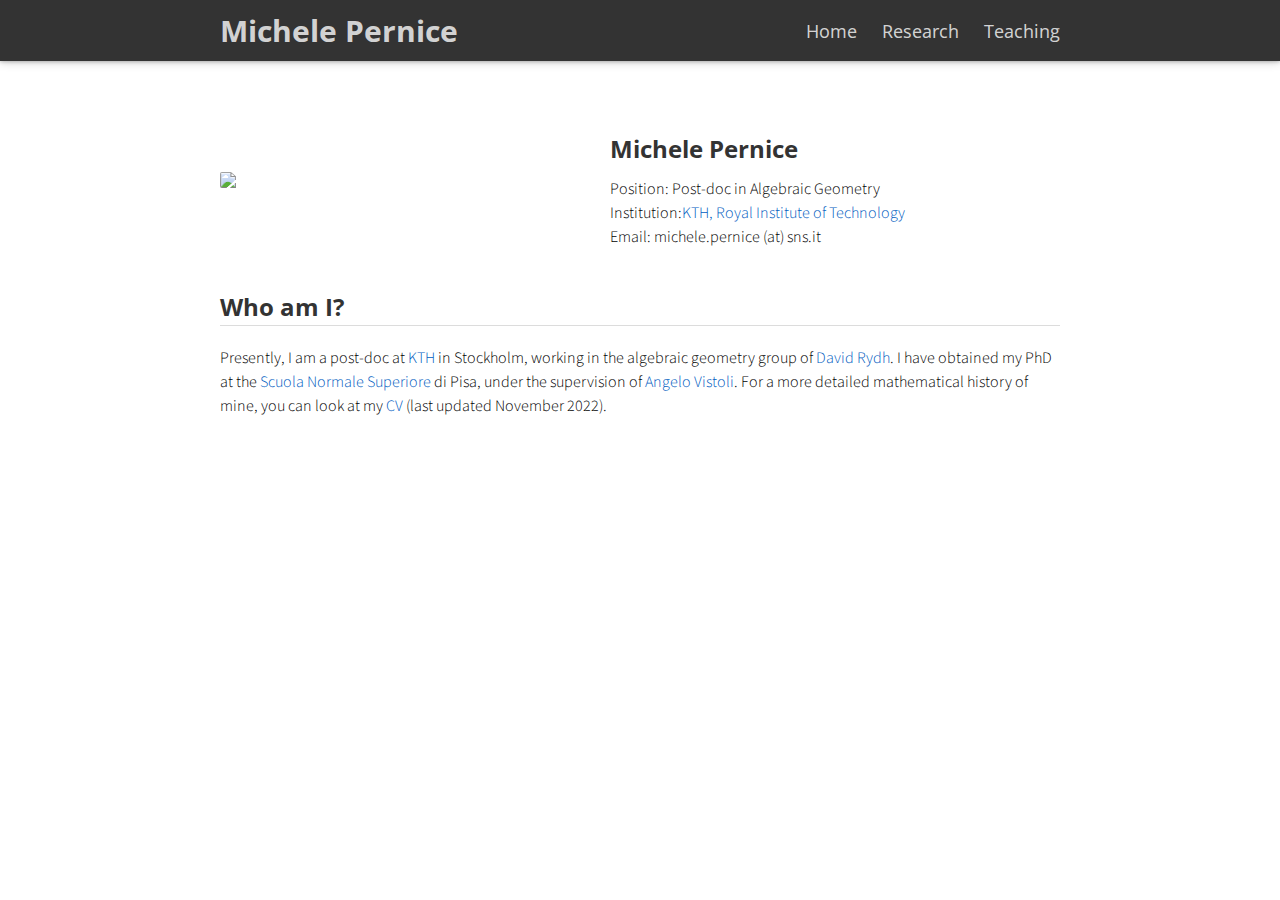
==== commit 1a0ff45a: "Update home.html" ====
--- a/home.html
+++ b/home.html
@@ -39,13 +39,11 @@
             <p class="text">
             Presently, I am a post-doc at <a href="https://www.kth.se/math/department-of-mathematics-1.833813" target="_blank">KTH</a> in Stockholm,
               working in the algebraic geometry group of <a href="https://people.kth.se/~dary/" target="_blank">David Rydh</a>.  
-            </p>
-            <p class="text">
+           
             I have obtained my PhD at the <a href="https://www.sns.it/it" target="_blank">Scuola Normale Superiore</a> di Pisa, 
               under the supervision of <a href="http://homepage.sns.it/vistoli/" target="_blank">Angelo Vistoli</a>.
-            </p>
-            <p class="text">
-             For a more detailed mathematical history of mine, you can look at my <a href="CV_Michele-pdf" target="_blank">CV</a>.
+            
+             For a more detailed mathematical history of mine, you can look at my <a href="CV_Michele.pdf" target="_blank">CV</a> (last updated November 2022).
          
             
         </div>
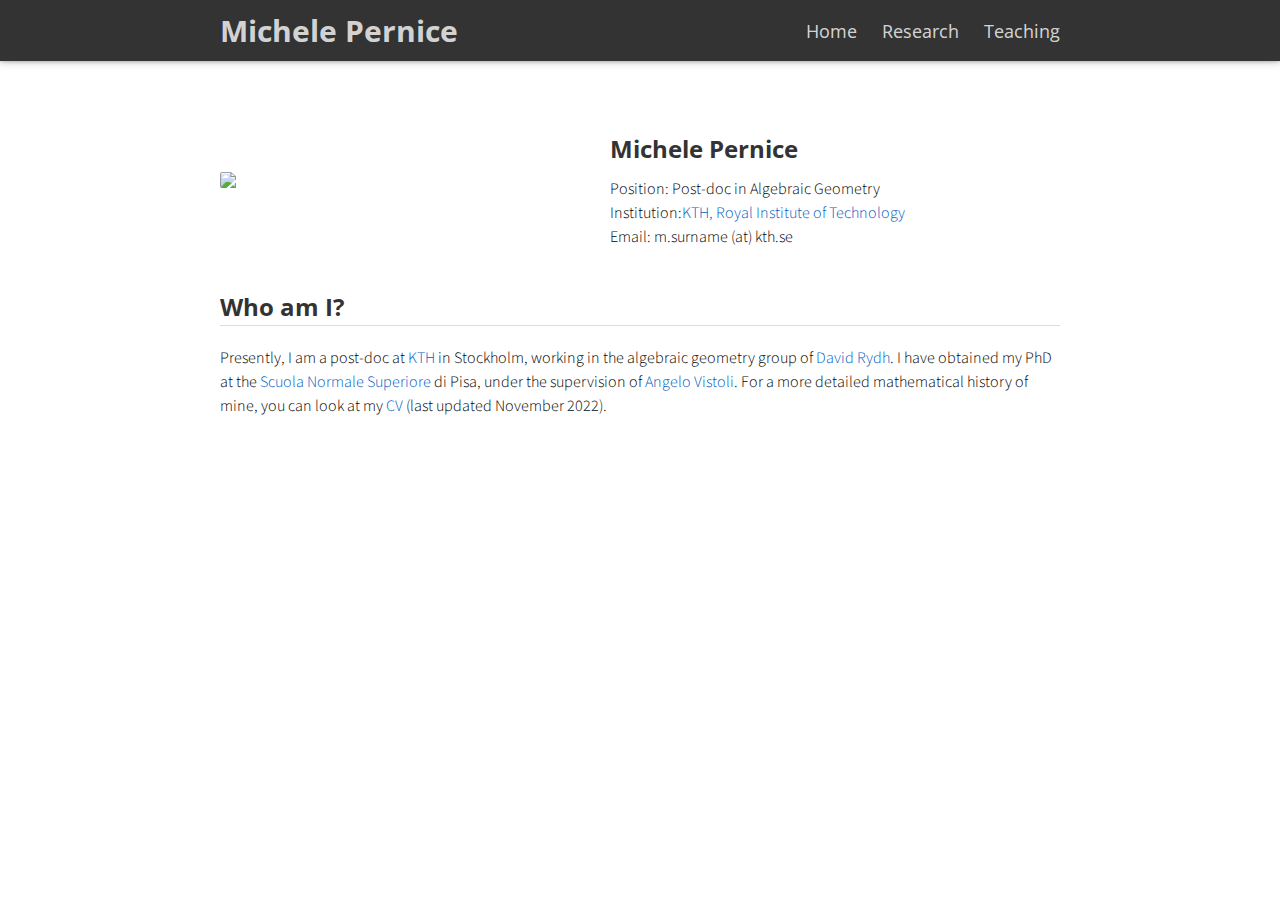
==== commit 84c302b4: "Update home.html" ====
--- a/home.html
+++ b/home.html
@@ -28,7 +28,7 @@
             <p class="text">
               Position: Post-doc in Algebraic Geometry<br>
               Institution:<a href="https://www.kth.se/math/department-of-mathematics-1.833813" target="_blank">KTH, Royal Institute of Technology</a><br>
-              Email: michele.pernice (at) sns.it<br>
+              Email: m.surname (at) kth.se<br>
             </p>
           </div>
         </div>
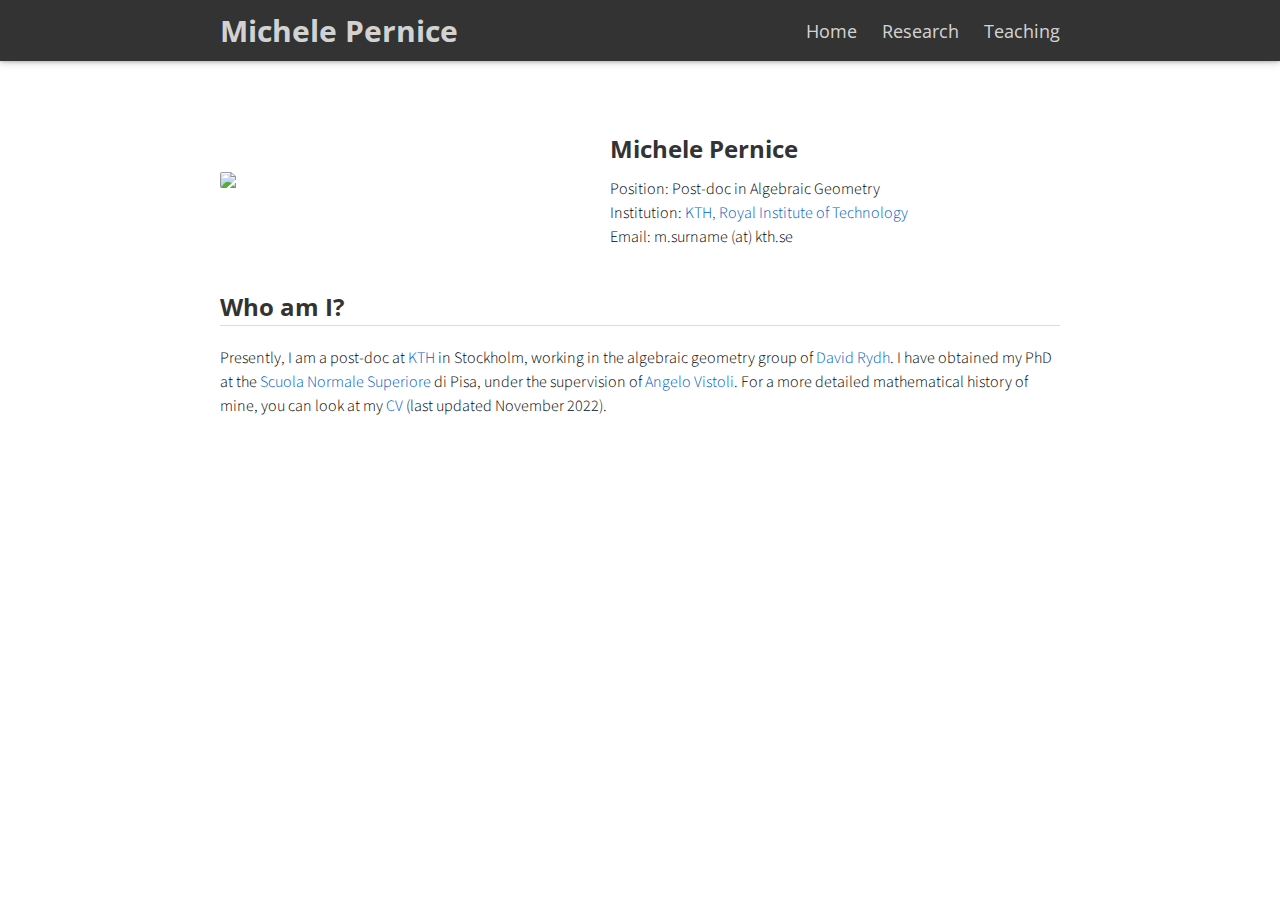
==== commit 7d092e7e: "Update home.html" ====
--- a/home.html
+++ b/home.html
@@ -27,7 +27,7 @@
             <h2>Michele Pernice</h2>
             <p class="text">
               Position: Post-doc in Algebraic Geometry<br>
-              Institution:<a href="https://www.kth.se/math/department-of-mathematics-1.833813" target="_blank">KTH, Royal Institute of Technology</a><br>
+              Institution:<a href="https://www.kth.se/math/department-of-mathematics-1.833813" target="_blank"> KTH, Royal Institute of Technology</a><br>
               Email: m.surname (at) kth.se<br>
             </p>
           </div>
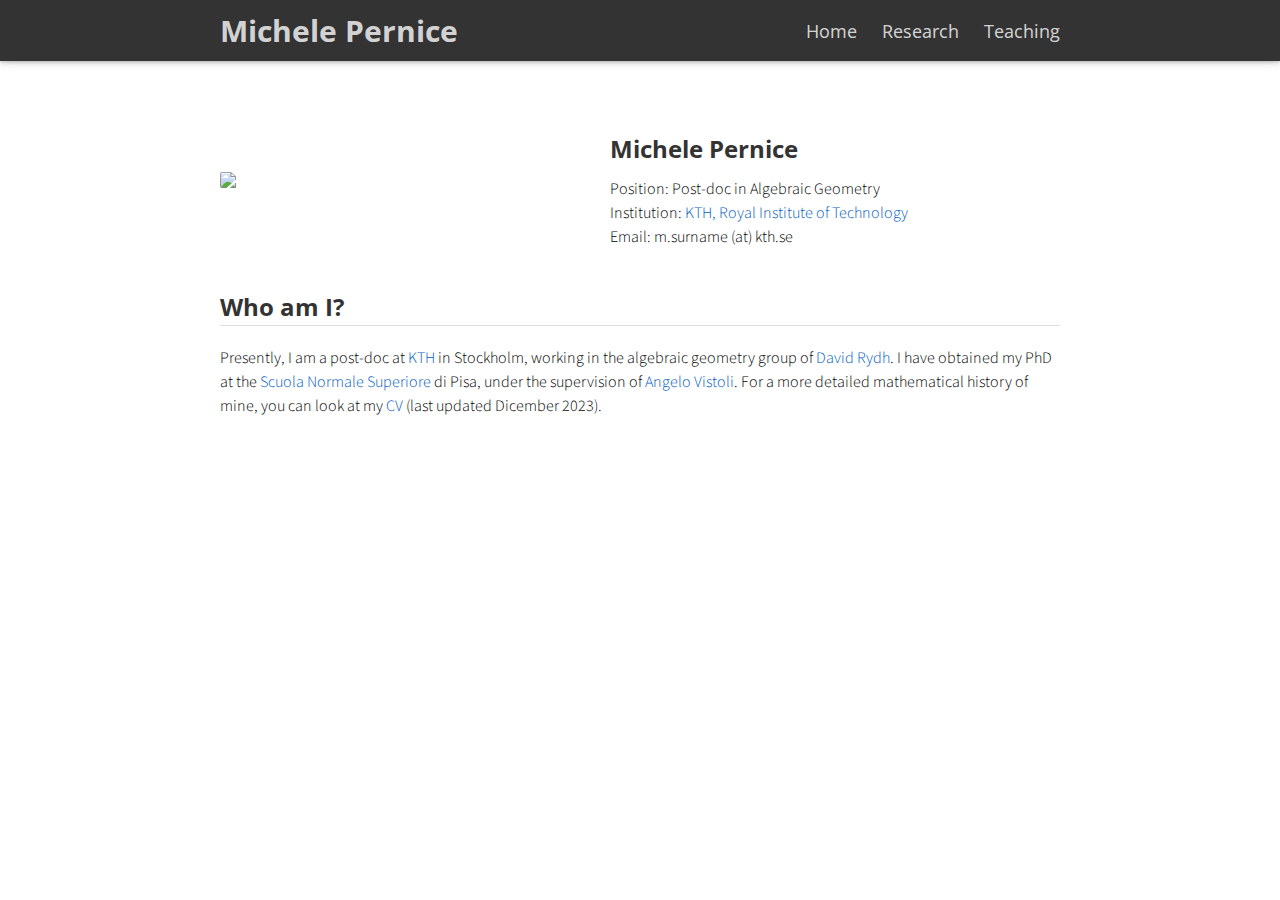
==== commit bcd981cf: "Update home.html" ====
--- a/home.html
+++ b/home.html
@@ -43,7 +43,7 @@
             I have obtained my PhD at the <a href="https://www.sns.it/it" target="_blank">Scuola Normale Superiore</a> di Pisa, 
               under the supervision of <a href="http://homepage.sns.it/vistoli/" target="_blank">Angelo Vistoli</a>.
             
-             For a more detailed mathematical history of mine, you can look at my <a href="CV_Michele.pdf" target="_blank">CV</a> (last updated November 2022).
+             For a more detailed mathematical history of mine, you can look at my <a href="CV_Michele.pdf" target="_blank">CV</a> (last updated Dicember 2023).
          
             
         </div>
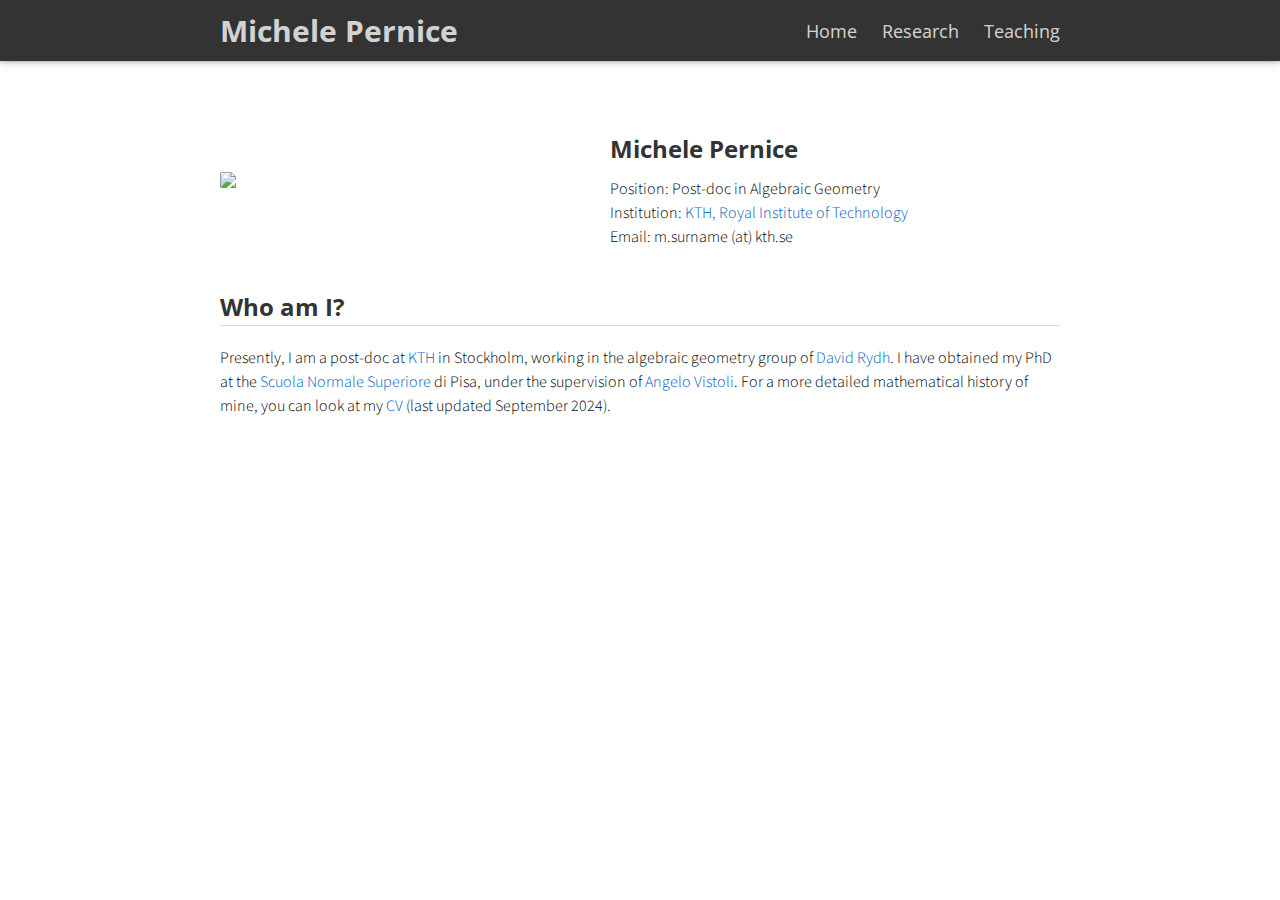
==== commit bc6d402f: "Update home.html" ====
--- a/home.html
+++ b/home.html
@@ -43,7 +43,7 @@
             I have obtained my PhD at the <a href="https://www.sns.it/it" target="_blank">Scuola Normale Superiore</a> di Pisa, 
               under the supervision of <a href="http://homepage.sns.it/vistoli/" target="_blank">Angelo Vistoli</a>.
             
-             For a more detailed mathematical history of mine, you can look at my <a href="CV_Michele.pdf" target="_blank">CV</a> (last updated Dicember 2023).
+             For a more detailed mathematical history of mine, you can look at my <a href="CV_Michele (09-2024).pdf" target="_blank">CV</a> (last updated September 2024).
          
             
         </div>
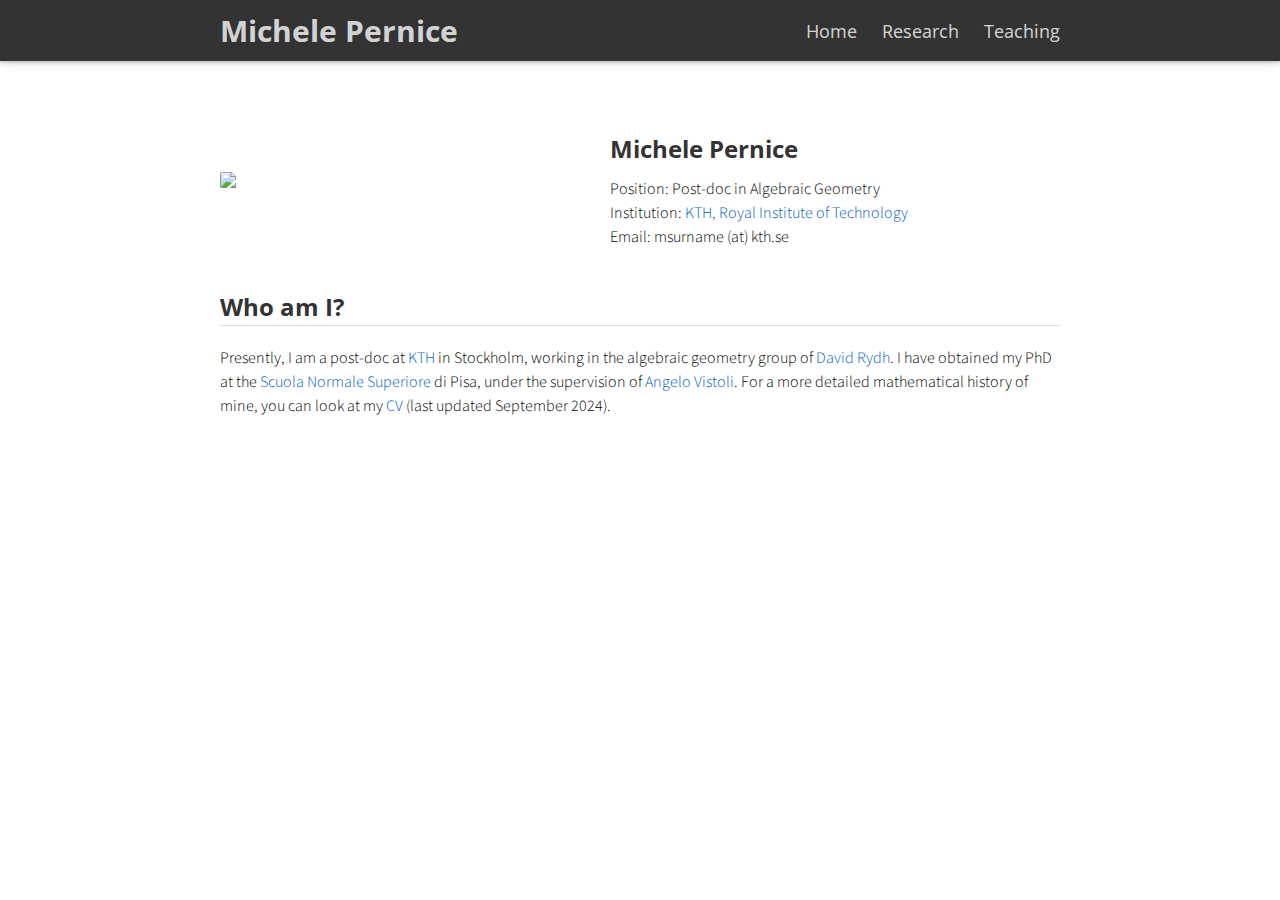
==== commit 5905fe56: "Update home.html" ====
--- a/home.html
+++ b/home.html
@@ -28,7 +28,7 @@
             <p class="text">
               Position: Post-doc in Algebraic Geometry<br>
               Institution:<a href="https://www.kth.se/math/department-of-mathematics-1.833813" target="_blank"> KTH, Royal Institute of Technology</a><br>
-              Email: m.surname (at) kth.se<br>
+              Email: msurname (at) kth.se<br>
             </p>
           </div>
         </div>
